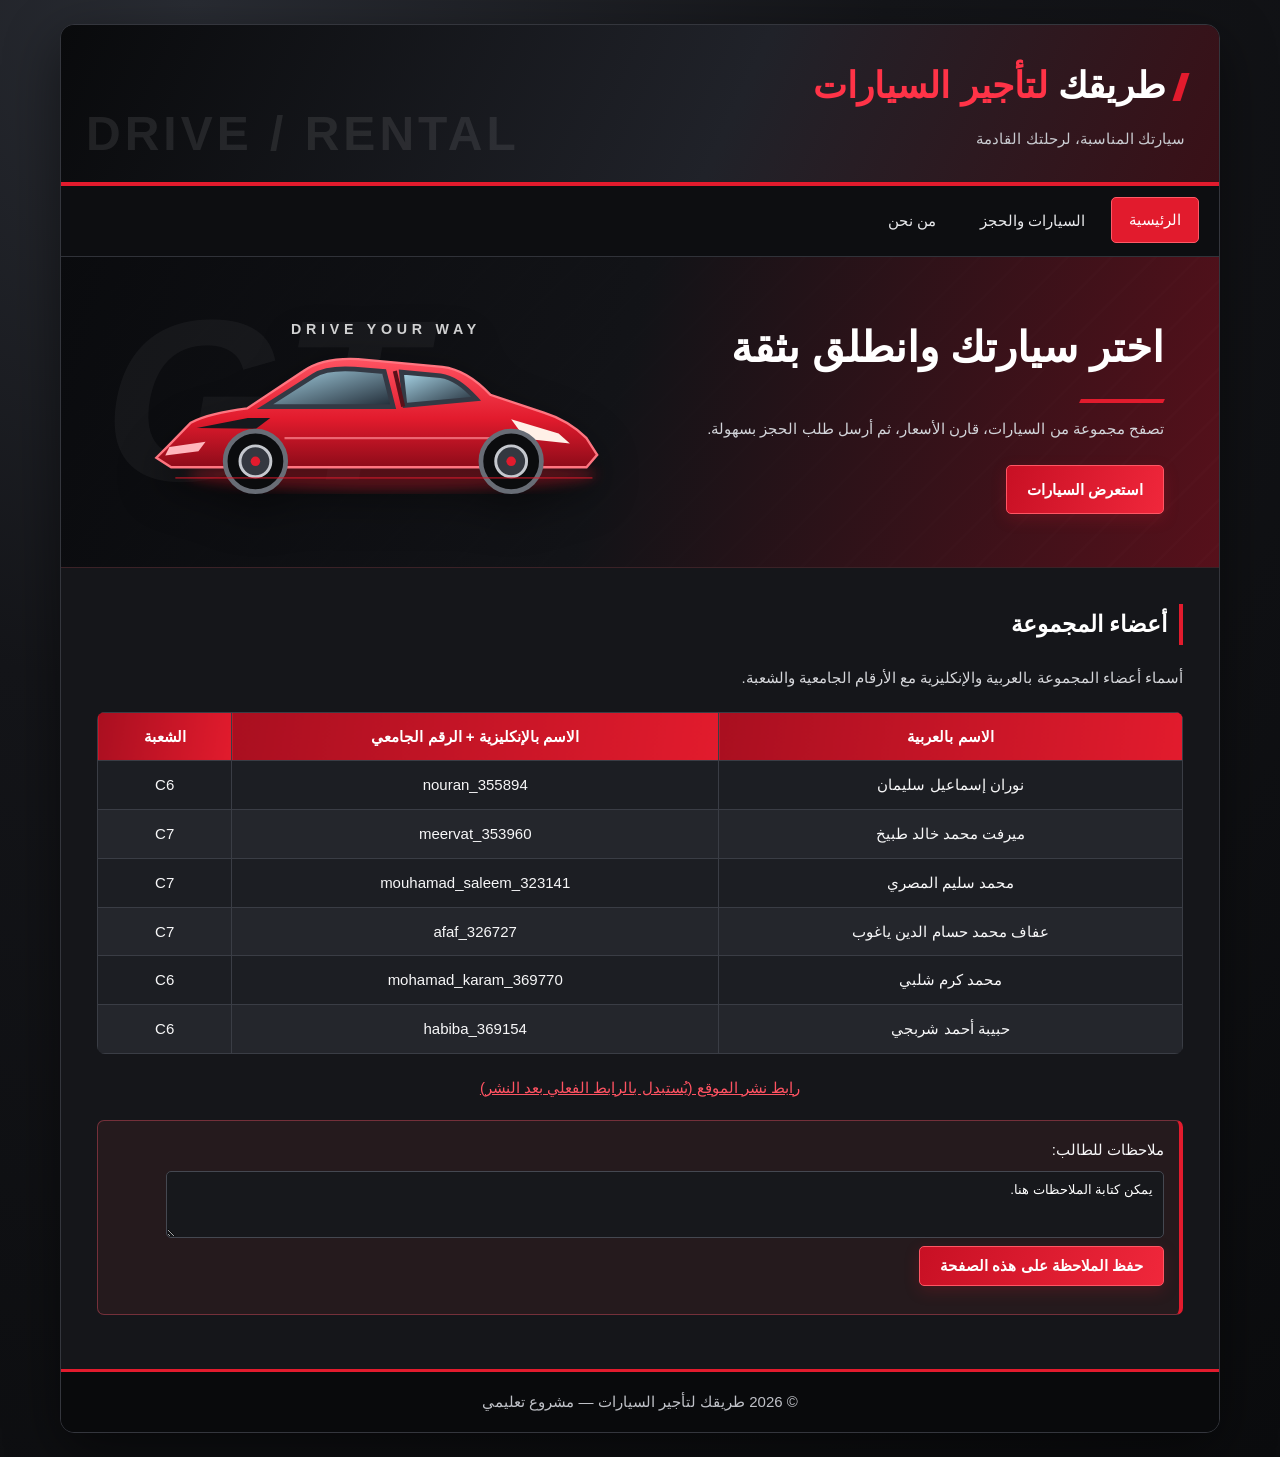
==== index.html @ 06aeb408 "Rename home.html to index.html" ====
<?xml version="1.0" encoding="UTF-8"?>
<!DOCTYPE html PUBLIC "-//W3C//DTD XHTML 1.0 Strict//EN" "http://www.w3.org/TR/xhtml1/DTD/xhtml1-strict.dtd">
<html xmlns="http://www.w3.org/1999/xhtml" xml:lang="ar" lang="ar" dir="rtl">
<head>
  <title>الرئيسية | طريقك لتأجير السيارات</title>
  <meta http-equiv="Content-Type" content="text/html; charset=UTF-8" />
  <link rel="stylesheet" type="text/css" href="style.css" />
  <script type="text/javascript" src="https://code.jquery.com/jquery-3.7.1.min.js"></script>
  <script type="text/javascript" src="myFunctions.js"></script>
</head>
<body>
<div id="page">
  <div id="header">
    <h1>طريقك <span>لتأجير السيارات</span></h1>
    <p>سيارتك المناسبة، لرحلتك القادمة</p>
  </div>
  <div id="nav">
    <a class="active" href="home.html">الرئيسية</a>
    <a href="Cars.html">السيارات والحجز</a>
    <a href="AboutUs.html">من نحن</a>
  </div>
  <div class="hero">
    <div class="hero-copy">
    <h2>اختر سيارتك وانطلق بثقة</h2>
    <p>تصفح مجموعة من السيارات، قارن الأسعار، ثم أرسل طلب الحجز بسهولة.</p>
    <a class="button" href="Cars.html">استعرض السيارات</a>
    </div>
    <div class="hero-visual"><img src="sport-car.svg" alt="رسم توضيحي لسيارة رياضية حمراء" /></div>
  </div>
  <div class="content">
    <h2>أعضاء المجموعة</h2>
    <p>أسماء أعضاء المجموعة بالعربية والإنكليزية مع الأرقام الجامعية والشعبة.</p>
    <table class="group-table">
      <thead>
        <tr><th>الاسم بالعربية</th><th>الاسم بالإنكليزية + الرقم الجامعي</th><th>الشعبة</th></tr>
      </thead>
      <tbody>
        <tr><td>نوران إسماعيل سليمان</td><td dir="ltr">nouran_355894</td><td dir="ltr">C6</td></tr>
        <tr><td>ميرفت محمد خالد طبيخ</td><td dir="ltr">meervat_353960</td><td dir="ltr">C7</td></tr>
        <tr><td>محمد سليم المصري</td><td dir="ltr">mouhamad_saleem_323141</td><td dir="ltr">C7</td></tr>
        <tr><td>عفاف محمد حسام الدين ياغوب</td><td dir="ltr">afaf_326727</td><td dir="ltr">C7</td></tr>
        <tr><td>محمد كرم شلبي</td><td dir="ltr">mohamad_karam_369770</td><td dir="ltr">C6</td></tr>
        <tr><td>حبيبة أحمد شربجي</td><td dir="ltr">habiba_369154</td><td dir="ltr">C6</td></tr>
      </tbody>
    </table>
    <p class="center"><a href="https://example.com" target="_blank">رابط نشر الموقع (يُستبدل بالرابط الفعلي بعد النشر)</a></p>
    <div class="notice">
      <label for="studentNote">ملاحظات للطالب:</label>
      <textarea id="studentNote" rows="3" cols="50">يمكن كتابة الملاحظات هنا.</textarea>
      <button type="button" id="saveNote">حفظ الملاحظة على هذه الصفحة</button>
      <p id="noteStatus" class="small"></p>
    </div>
  </div>
  <div id="footer">© 2026 طريقك لتأجير السيارات — مشروع تعليمي</div>
</div>
</body>
</html>
---- style.css ----
@charset "UTF-8";
:root { --black:#101114; --dark:#191b20; --panel:#22252b; --red:#e21b2d; --red2:#ff3347; --silver:#c6c9cf; --muted:#969ba5; --line:#3a3d45; --white:#f7f7f8; }
* { box-sizing:border-box; }
html { scroll-behavior:smooth; }
body { margin:0; padding:0; background:radial-gradient(circle at 15% 0%,#292c33 0,#141519 38%,#0b0c0e 100%); color:var(--white); font-family:Tahoma,Arial,sans-serif; font-size:15px; line-height:1.85; }
#page { width:92%; max-width:1160px; margin:24px auto; background:#15161a; box-shadow:0 18px 55px rgba(0,0,0,.48); border:1px solid #34363d; border-radius:14px; overflow:hidden; }
#header { position:relative; overflow:hidden; background:linear-gradient(115deg,#090a0c 0%,#202229 58%,#3a1017 100%); color:#fff; padding:28px 34px 30px; border-bottom:4px solid var(--red); }
#header:after { content:"DRIVE  /  RENTAL"; position:absolute; left:25px; bottom:4px; color:rgba(255,255,255,.09); font-size:clamp(24px,4vw,48px); font-weight:900; letter-spacing:4px; direction:ltr; pointer-events:none; }
#header h1 { position:relative; z-index:1; margin:0; font-size:clamp(26px,3vw,36px); font-weight:900; letter-spacing:.2px; }
#header h1:before { content:""; display:inline-block; width:8px; height:28px; background:var(--red); margin-left:11px; vertical-align:-3px; transform:skew(-18deg); }
#header h1 span { color:var(--red2); }
#header p { position:relative; z-index:1; margin:5px 0 0; color:#c9cbd0; }
#nav { display:flex; flex-wrap:wrap; gap:8px; background:#0d0e11; padding:12px 20px; border-bottom:1px solid #303239; }
#nav a { display:inline-block; color:#e8e9ec; text-decoration:none; padding:8px 17px; border-radius:5px; margin:0; border:1px solid transparent; transition:background .2s,color .2s,transform .2s; }
#nav a:hover,#nav a.active { background:var(--red); color:#fff; border-color:#ff5967; transform:translateY(-1px); }
.hero { position:relative; overflow:hidden; display:flex; align-items:center; gap:22px; text-align:right; padding:clamp(28px,4vw,48px) clamp(22px,5vw,55px); background:linear-gradient(105deg,rgba(10,11,14,.98) 0%,rgba(18,19,23,.94) 48%,rgba(112,14,27,.72) 100%),repeating-linear-gradient(135deg,transparent 0,transparent 28px,rgba(255,255,255,.035) 29px,rgba(255,255,255,.035) 31px); border-bottom:1px solid #3b2227; }
.hero:after { content:"GT"; position:absolute; left:4%; top:50%; transform:translateY(-55%) skew(-10deg); font-size:clamp(100px,20vw,230px); font-weight:900; line-height:1; color:rgba(255,255,255,.045); direction:ltr; pointer-events:none; }
.hero-copy { position:relative; z-index:2; flex:1 1 48%; }
.hero-visual { flex:1 1 52%; min-width:0; position:relative; z-index:1; }
.hero-visual img { display:block; width:100%; height:auto; filter:drop-shadow(0 18px 22px rgba(0,0,0,.45)); }
.hero h2 { position:relative; z-index:1; font-size:clamp(27px,4vw,42px); color:#fff; margin:0 0 8px; border:0; padding:0; }
.hero h2:after { content:""; display:block; width:84px; height:4px; background:var(--red); margin-top:12px; transform:skew(-25deg); }
.hero p { position:relative; z-index:1; max-width:650px; color:#d2d4d9; margin:12px 0 22px; }
.content { padding:clamp(18px,3.5vw,36px); }
h2 { color:#fff; border-right:4px solid var(--red); padding-right:12px; margin-top:18px; }
.content > h2:first-child { margin-top:0; }
p { color:#d6d7db; }
a { color:#ff5362; }
a:hover { color:#fff; }
table { width:100%; border-collapse:collapse; margin:20px 0; overflow:hidden; border-radius:8px; }
th { background:linear-gradient(100deg,#a90f20,#e21b2d); color:#fff; font-weight:bold; }
td,th { border:1px solid var(--line); padding:10px; text-align:center; }
tbody tr { background:#1c1e23; }
tbody tr:nth-child(even) { background:#24262c; }
tbody tr:hover { background:#302126; }
.button,button,input[type=submit] { display:inline-block; background:linear-gradient(110deg,#c81024,#f0273b); color:#fff; border:1px solid #ff5664; border-radius:5px; padding:10px 20px; text-decoration:none; cursor:pointer; font-family:inherit; font-size:15px; font-weight:bold; box-shadow:0 5px 16px rgba(226,27,45,.18); transition:transform .2s,box-shadow .2s,filter .2s; }
.button:hover,button:hover,input[type=submit]:hover { filter:brightness(1.12); transform:translateY(-2px); box-shadow:0 8px 20px rgba(226,27,45,.28); }
.center { text-align:center; }
.notice { background:#251a1d; border:1px solid #74303a; border-right:4px solid var(--red); border-radius:7px; padding:15px; margin:18px 0; }
textarea { display:block; width:95%; margin:8px 0; padding:10px; color:#fff; background:#17181c; border:1px solid #454851; border-radius:5px; font-family:inherit; }
.cards { display:flex; gap:15px; flex-wrap:wrap; margin:18px 0; }
.card { flex:1 1 200px; padding:18px; background:linear-gradient(145deg,#25272d,#191a1e); border:1px solid #393c44; border-top:3px solid var(--red); border-radius:8px; box-shadow:0 8px 18px rgba(0,0,0,.14); }
.card h3 { color:#ff5362; margin-top:0; }
fieldset { border:1px solid #494c55; border-radius:8px; padding:18px; background:#1b1c21; }
legend { color:#ff5362; font-weight:bold; padding:0 8px; }
form p { display:flex; align-items:center; gap:12px; flex-wrap:wrap; }
form p label { min-width:210px; font-weight:bold; color:#e3e4e7; }
input[type=text],input[type=date] { color:#f7f7f8; background:#111216; border:1px solid #484b54; border-radius:5px; padding:10px; font-family:inherit; min-width:220px; }
input[type=text]:focus,input[type=date]:focus,textarea:focus { outline:2px solid rgba(226,27,45,.35); border-color:var(--red); }
input[readonly=readonly] { background:#292b31; color:#ffb3ba; }
.details { background:#272126; border-right:3px solid var(--red); padding:10px; text-align:right; color:#e4e4e7; }
.detailsRow { display:none; }
.small { font-size:13px; color:#b5b8c0; }
.error { color:#ff7b86; font-weight:bold; }
.success { color:#85e0b1; font-weight:bold; }
#footer { background:#090a0c; color:#bfc1c7; text-align:center; padding:16px; border-top:3px solid var(--red); }
@media (max-width:700px) { .hero{display:block;} .hero-visual{margin-top:18px;} .hero-copy{position:relative;} #page{width:100%;margin:0;border-radius:0;border-left:0;border-right:0;} #header{padding:22px;} #header h1{font-size:24px;} #nav{padding:10px;} #nav a{padding:7px 10px;} .content{padding:16px;} table{font-size:12px;display:block;overflow-x:auto;white-space:nowrap;} td,th{padding:7px;} form p{display:block;} form p label{display:block;margin-bottom:5px;} input[type=text],input[type=date]{width:100%;min-width:0;} .hero:after{left:-3%;} }
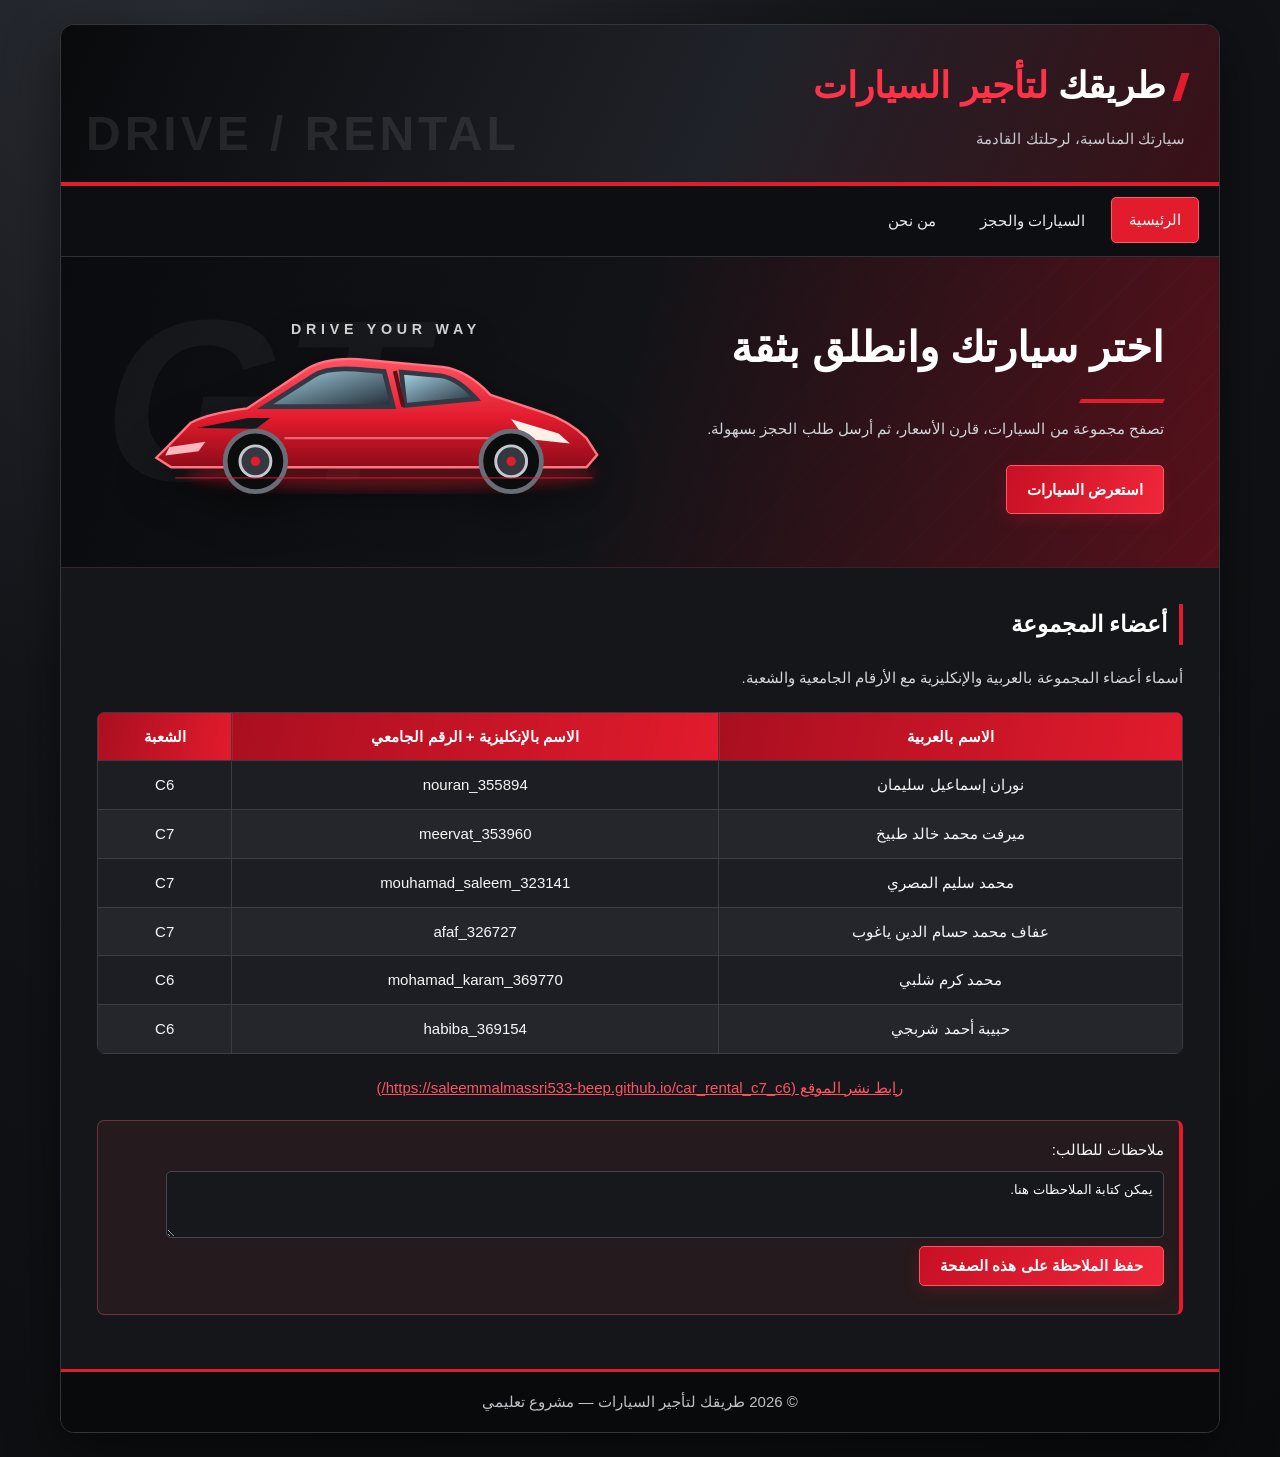
==== commit d7e7ef1c: "Update index.html" ====
--- a/index.html
+++ b/index.html
@@ -43,7 +43,7 @@
         <tr><td>حبيبة أحمد شربجي</td><td dir="ltr">habiba_369154</td><td dir="ltr">C6</td></tr>
       </tbody>
     </table>
-    <p class="center"><a href="https://example.com" target="_blank">رابط نشر الموقع (يُستبدل بالرابط الفعلي بعد النشر)</a></p>
+    <p class="center"><a href="https://example.com" target="_blank">رابط نشر الموقع (https://saleemmalmassri533-beep.github.io/car_rental_c7_c6/)</a></p>
     <div class="notice">
       <label for="studentNote">ملاحظات للطالب:</label>
       <textarea id="studentNote" rows="3" cols="50">يمكن كتابة الملاحظات هنا.</textarea>
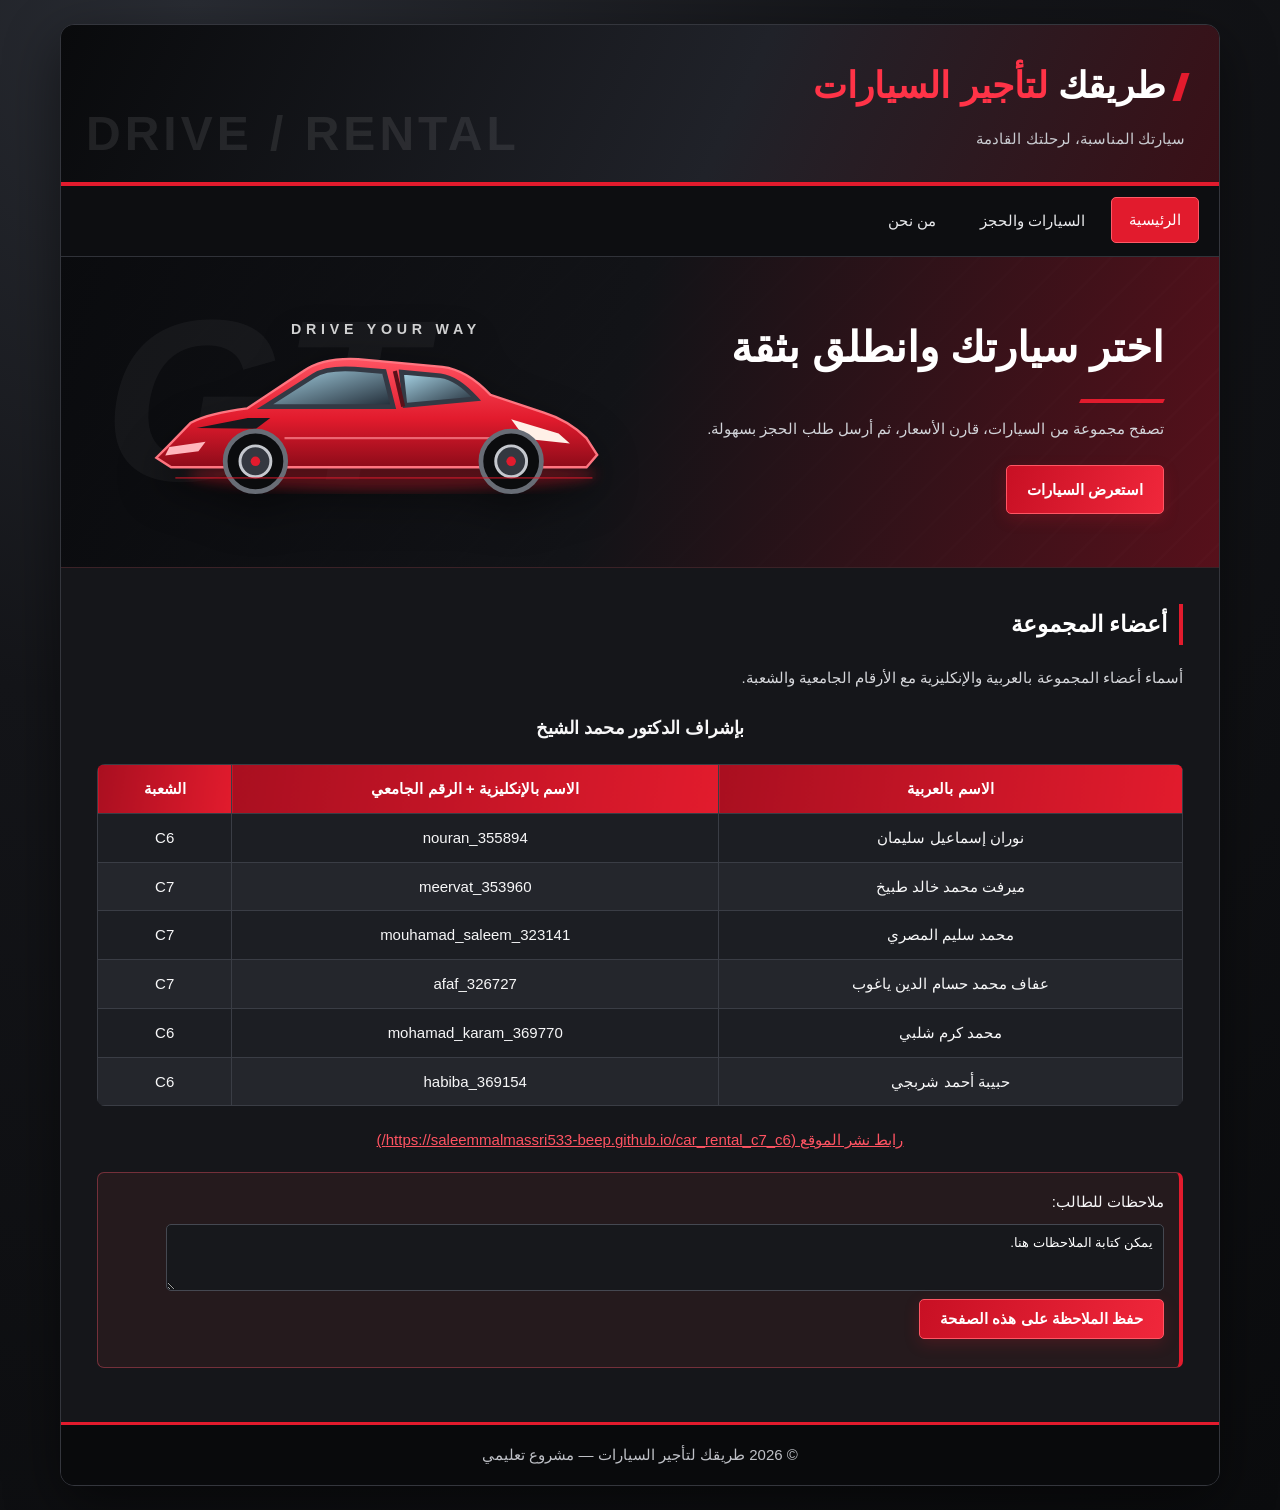
==== commit e5e43979: "Update index.html" ====
--- a/index.html
+++ b/index.html
@@ -32,6 +32,9 @@
     <p>أسماء أعضاء المجموعة بالعربية والإنكليزية مع الأرقام الجامعية والشعبة.</p>
     <table class="group-table">
       <thead>
+        <div class="center" style="margin: 20px 0;">
+  <h3>بإشراف الدكتور محمد الشيخ</h3>
+</div>
         <tr><th>الاسم بالعربية</th><th>الاسم بالإنكليزية + الرقم الجامعي</th><th>الشعبة</th></tr>
       </thead>
       <tbody>
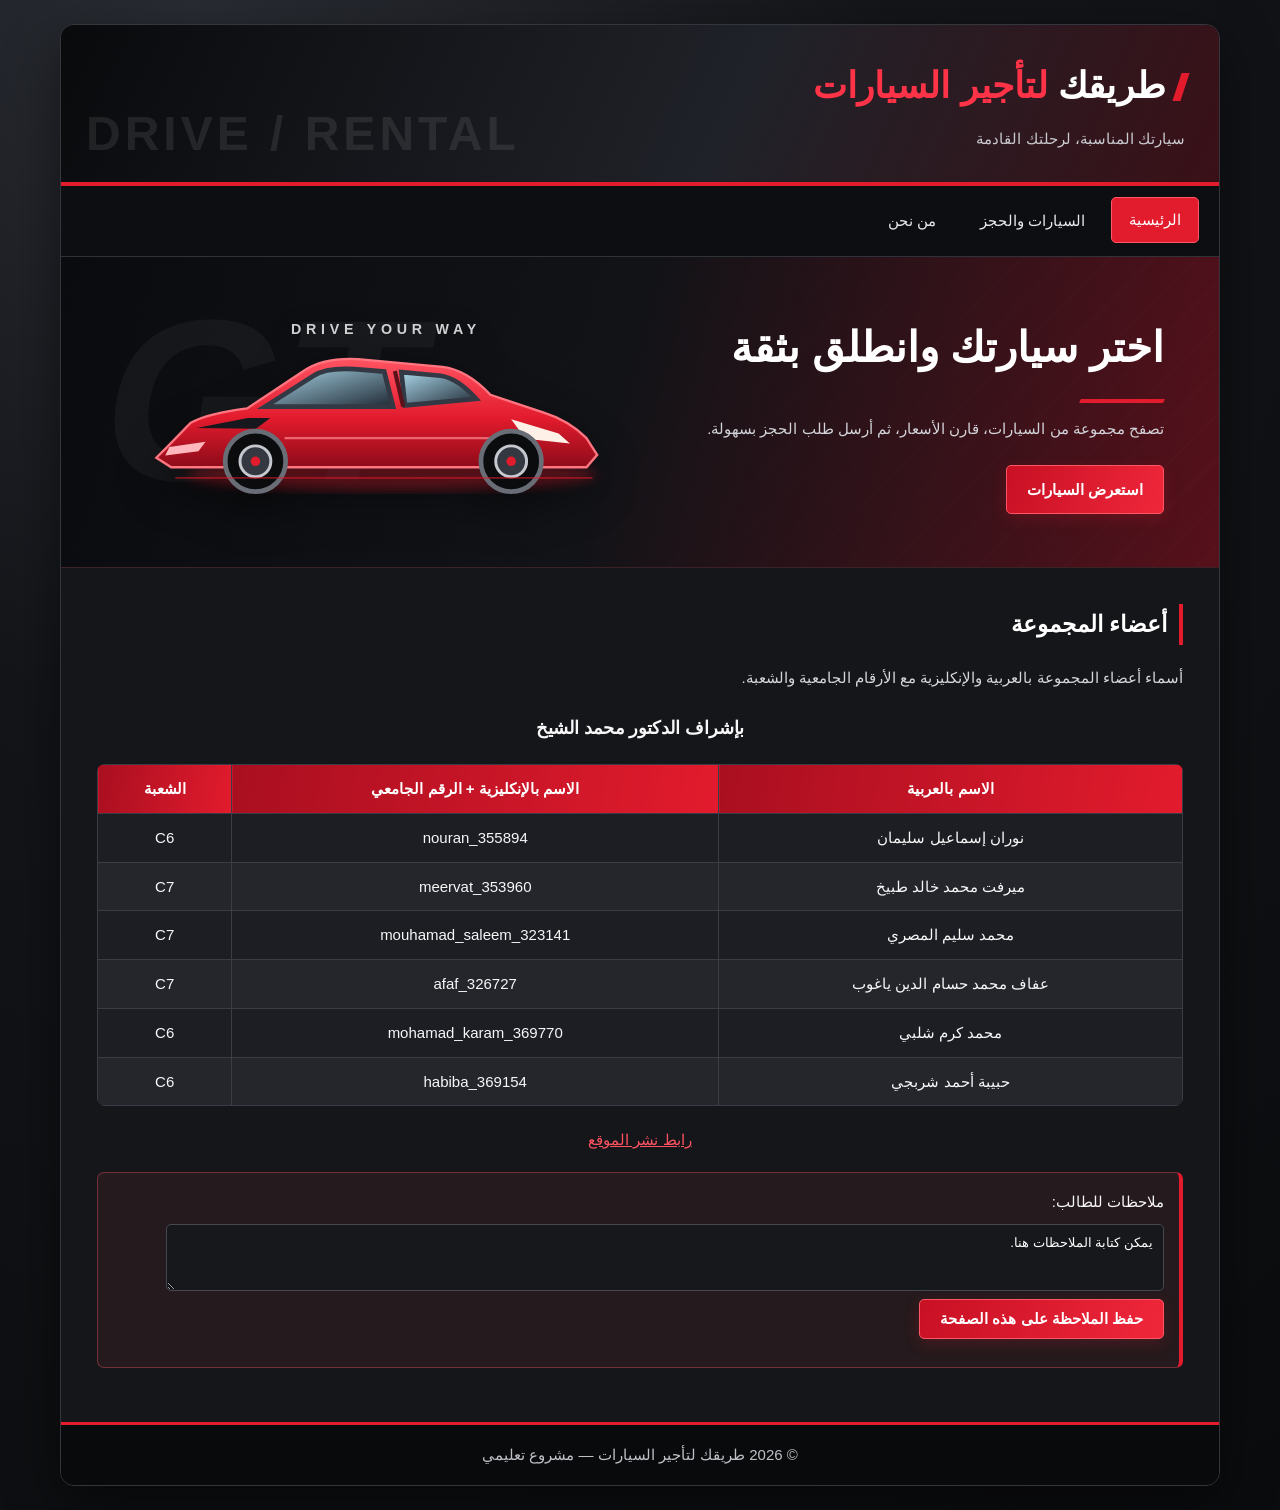
==== commit a459ae19: "Update index.html" ====
--- a/index.html
+++ b/index.html
@@ -46,8 +46,11 @@
         <tr><td>حبيبة أحمد شربجي</td><td dir="ltr">habiba_369154</td><td dir="ltr">C6</td></tr>
       </tbody>
     </table>
-    <p class="center"><a href="https://example.com" target="_blank">رابط نشر الموقع (https://saleemmalmassri533-beep.github.io/car_rental_c7_c6/)</a></p>
-    <div class="notice">
+<p class="center">
+  <a href="https://saleemmalmassri533-beep.github.io/car_rental_c7_c6/" target="_blank">
+    رابط نشر الموقع
+  </a>
+</p>    <div class="notice">
       <label for="studentNote">ملاحظات للطالب:</label>
       <textarea id="studentNote" rows="3" cols="50">يمكن كتابة الملاحظات هنا.</textarea>
       <button type="button" id="saveNote">حفظ الملاحظة على هذه الصفحة</button>
